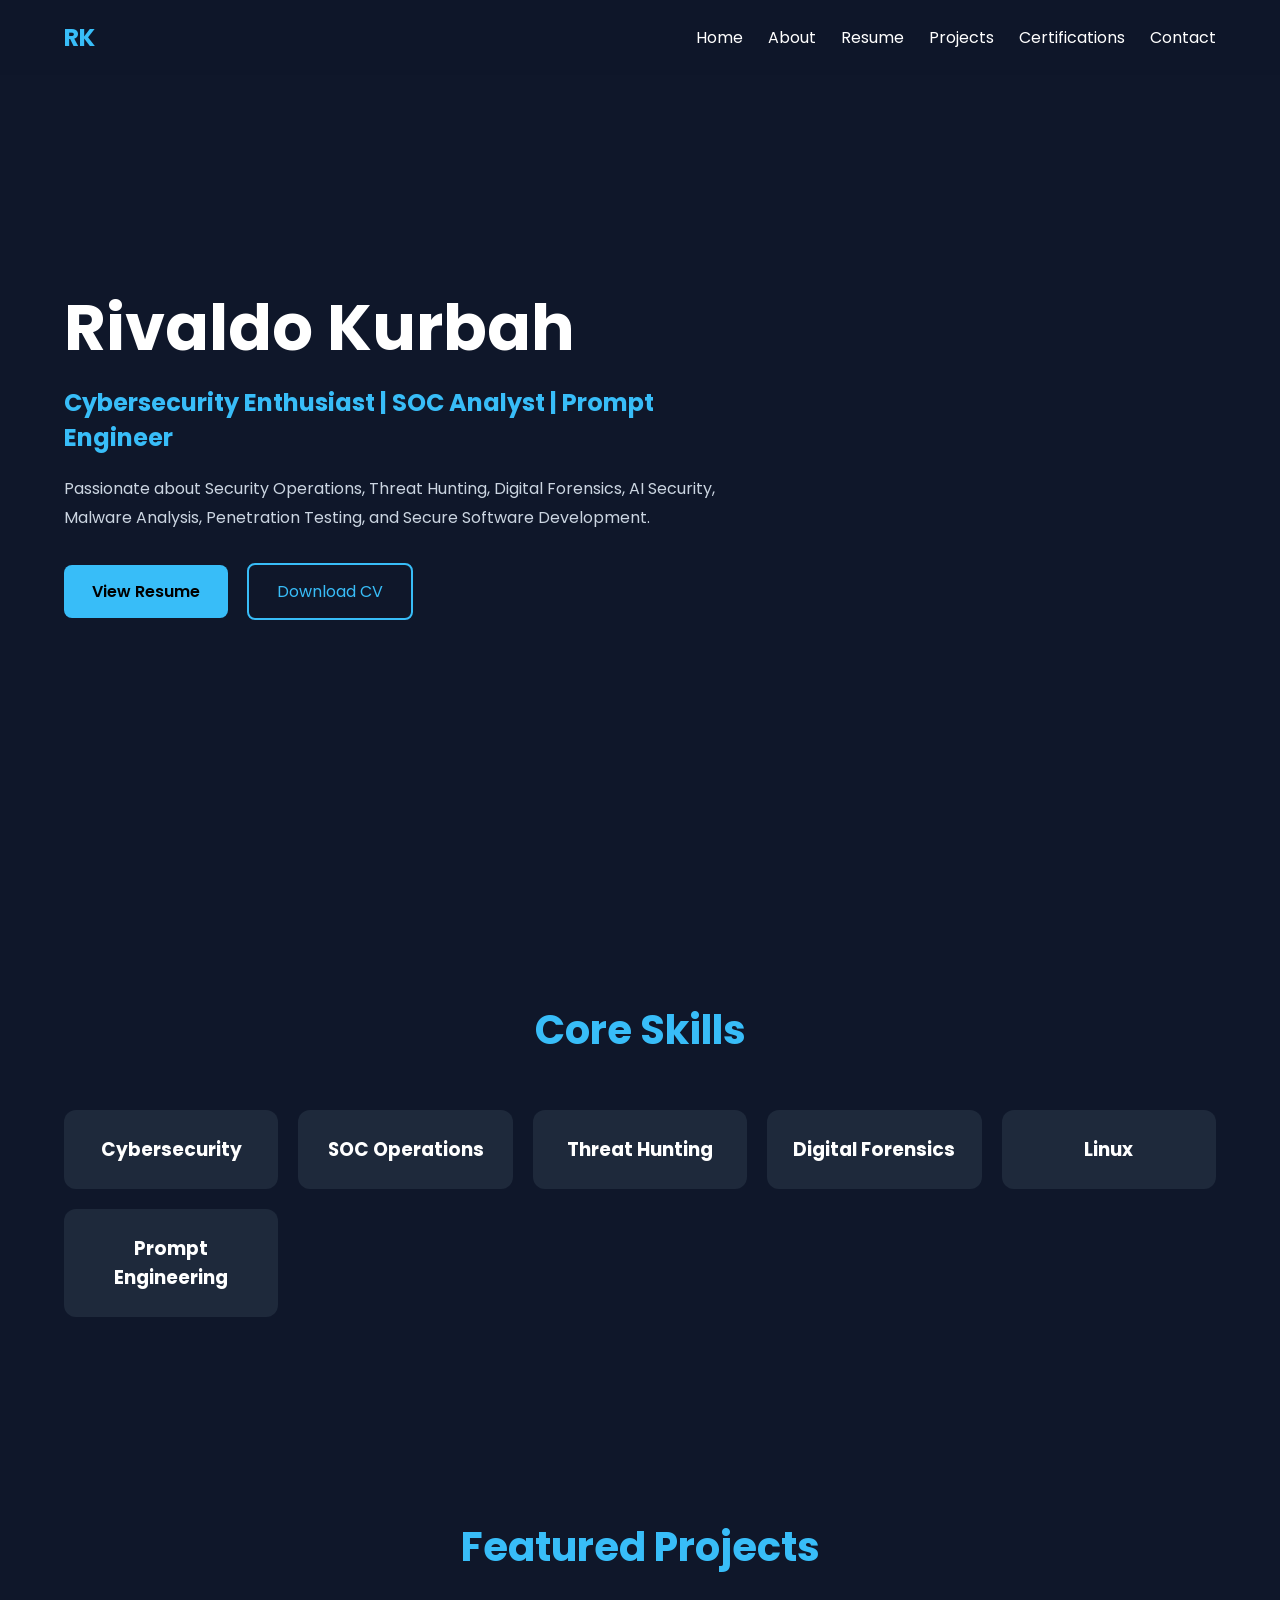
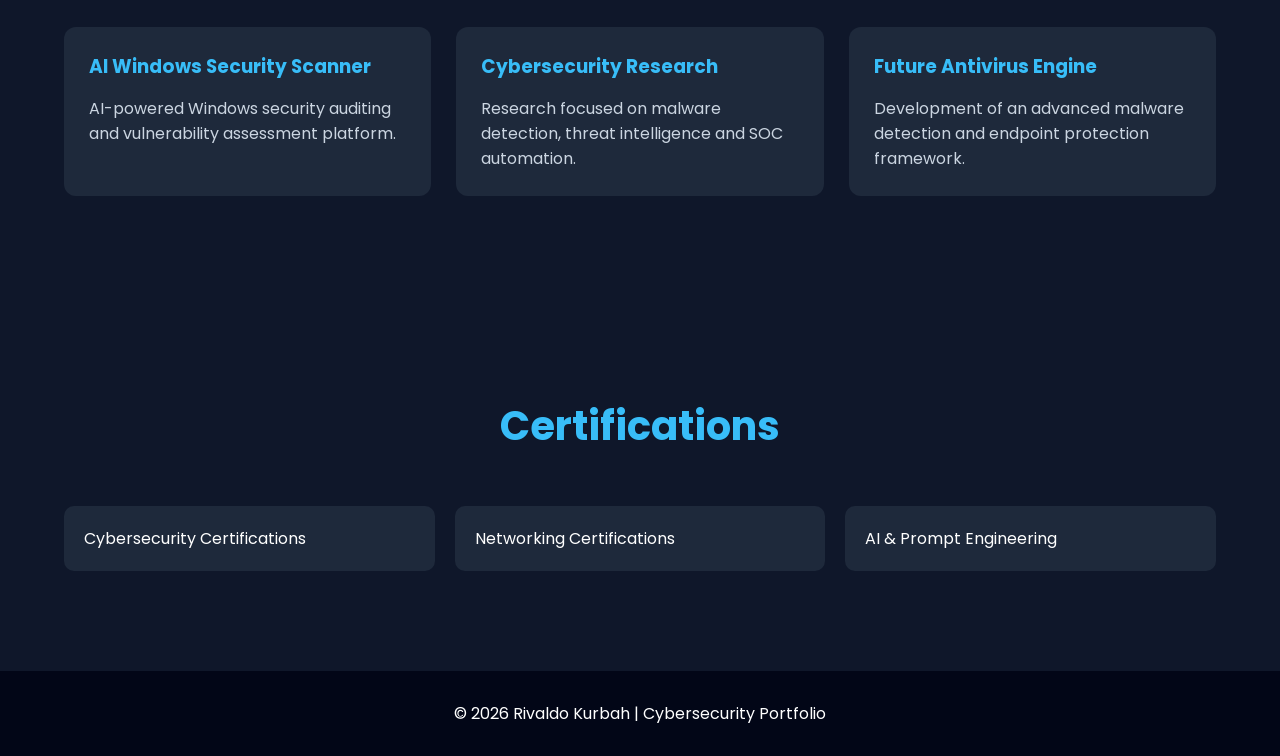
==== index.html @ 505490cd "Initial portfolio website" ====
<html lang="en">
<head>
    <meta charset="UTF-8">
    <meta name="viewport" content="width=device-width, initial-scale=1.0">
    <title>Rivaldo Kurbah | Cybersecurity Portfolio</title>

    <link href="https://fonts.googleapis.com/css2?family=Poppins:wght@300;400;500;600;700&display=swap" rel="stylesheet">

    <style>
        *{
            margin:0;
            padding:0;
            box-sizing:border-box;
            font-family:'Poppins',sans-serif;
        }

        body{
            background:#0f172a;
            color:#ffffff;
            overflow-x:hidden;
        }

        .container{
            width:90%;
            max-width:1200px;
            margin:auto;
        }

        header{
            position:fixed;
            width:100%;
            top:0;
            z-index:1000;
            background:rgba(15,23,42,0.95);
            backdrop-filter:blur(10px);
        }

        nav{
            display:flex;
            justify-content:space-between;
            align-items:center;
            padding:20px 0;
        }

        .logo{
            font-size:1.5rem;
            font-weight:700;
            color:#38bdf8;
        }

        .nav-links{
            display:flex;
            gap:25px;
        }

        .nav-links a{
            text-decoration:none;
            color:white;
            transition:.3s;
        }

        .nav-links a:hover{
            color:#38bdf8;
        }

        .hero{
            min-height:100vh;
            display:flex;
            align-items:center;
        }

        .hero-content{
            max-width:700px;
        }

        .hero h1{
            font-size:4rem;
            margin-bottom:10px;
        }

        .hero h2{
            color:#38bdf8;
            margin-bottom:20px;
        }

        .hero p{
            color:#cbd5e1;
            line-height:1.8;
            margin-bottom:30px;
        }

        .btn{
            display:inline-block;
            padding:14px 28px;
            border-radius:8px;
            text-decoration:none;
            margin-right:15px;
            transition:.3s;
        }

        .btn-primary{
            background:#38bdf8;
            color:#000;
            font-weight:600;
        }

        .btn-primary:hover{
            transform:translateY(-3px);
        }

        .btn-outline{
            border:2px solid #38bdf8;
            color:#38bdf8;
        }

        .btn-outline:hover{
            background:#38bdf8;
            color:black;
        }

        section{
            padding:100px 0;
        }

        .section-title{
            text-align:center;
            font-size:2.5rem;
            margin-bottom:50px;
            color:#38bdf8;
        }

        .skills{
            display:grid;
            grid-template-columns:repeat(auto-fit,minmax(200px,1fr));
            gap:20px;
        }

        .skill-card{
            background:#1e293b;
            padding:25px;
            border-radius:12px;
            text-align:center;
            transition:.3s;
        }

        .skill-card:hover{
            transform:translateY(-5px);
        }

        .projects{
            display:grid;
            grid-template-columns:repeat(auto-fit,minmax(300px,1fr));
            gap:25px;
        }

        .project-card{
            background:#1e293b;
            padding:25px;
            border-radius:12px;
        }

        .project-card h3{
            color:#38bdf8;
            margin-bottom:15px;
        }

        .project-card p{
            color:#cbd5e1;
        }

        .certs{
            display:grid;
            grid-template-columns:repeat(auto-fit,minmax(250px,1fr));
            gap:20px;
        }

        .cert-card{
            background:#1e293b;
            padding:20px;
            border-radius:10px;
        }

        footer{
            text-align:center;
            padding:30px;
            background:#020617;
        }

        @media(max-width:768px){
            .hero h1{
                font-size:2.5rem;
            }

            nav{
                flex-direction:column;
                gap:15px;
            }

            .nav-links{
                flex-wrap:wrap;
                justify-content:center;
            }
        }
    </style>
</head>

<body>

<header>
    <div class="container">
        <nav>
            <div class="logo">RK</div>

            <div class="nav-links">
                <a href="#home">Home</a>
                <a href="about.html">About</a>
                <a href="resume.html">Resume</a>
                <a href="projects.html">Projects</a>
                <a href="certifications.html">Certifications</a>
                <a href="contact.html">Contact</a>
            </div>
        </nav>
    </div>
</header>

<section class="hero" id="home">
    <div class="container">
        <div class="hero-content">

            <h1>Rivaldo Kurbah</h1>

            <h2>Cybersecurity Enthusiast | SOC Analyst | Prompt Engineer</h2>

            <p>
                Passionate about Security Operations, Threat Hunting,
                Digital Forensics, AI Security, Malware Analysis,
                Penetration Testing, and Secure Software Development.
            </p>

            <a href="resume.html" class="btn btn-primary">
                View Resume
            </a>

            <a href="assets/Rivaldo_Kurbah_CV.pdf" class="btn btn-outline">
                Download CV
            </a>

        </div>
    </div>
</section>

<section>
    <div class="container">

        <h2 class="section-title">Core Skills</h2>

        <div class="skills">

            <div class="skill-card">
                <h3>Cybersecurity</h3>
            </div>

            <div class="skill-card">
                <h3>SOC Operations</h3>
            </div>

            <div class="skill-card">
                <h3>Threat Hunting</h3>
            </div>

            <div class="skill-card">
                <h3>Digital Forensics</h3>
            </div>

            <div class="skill-card">
                <h3>Linux</h3>
            </div>

            <div class="skill-card">
                <h3>Prompt Engineering</h3>
            </div>

        </div>

    </div>
</section>

<section>
    <div class="container">

        <h2 class="section-title">Featured Projects</h2>

        <div class="projects">

            <div class="project-card">
                <h3>AI Windows Security Scanner</h3>
                <p>
                    AI-powered Windows security auditing and
                    vulnerability assessment platform.
                </p>
            </div>

            <div class="project-card">
                <h3>Cybersecurity Research</h3>
                <p>
                    Research focused on malware detection,
                    threat intelligence and SOC automation.
                </p>
            </div>

            <div class="project-card">
                <h3>Future Antivirus Engine</h3>
                <p>
                    Development of an advanced malware detection
                    and endpoint protection framework.
                </p>
            </div>

        </div>

    </div>
</section>

<section>
    <div class="container">

        <h2 class="section-title">Certifications</h2>

        <div class="certs">

            <div class="cert-card">
                Cybersecurity Certifications
            </div>

            <div class="cert-card">
                Networking Certifications
            </div>

            <div class="cert-card">
                AI & Prompt Engineering
            </div>

        </div>

    </div>
</section>

<footer>
    <p>© 2026 Rivaldo Kurbah | Cybersecurity Portfolio</p>
</footer>

</body>
</html>
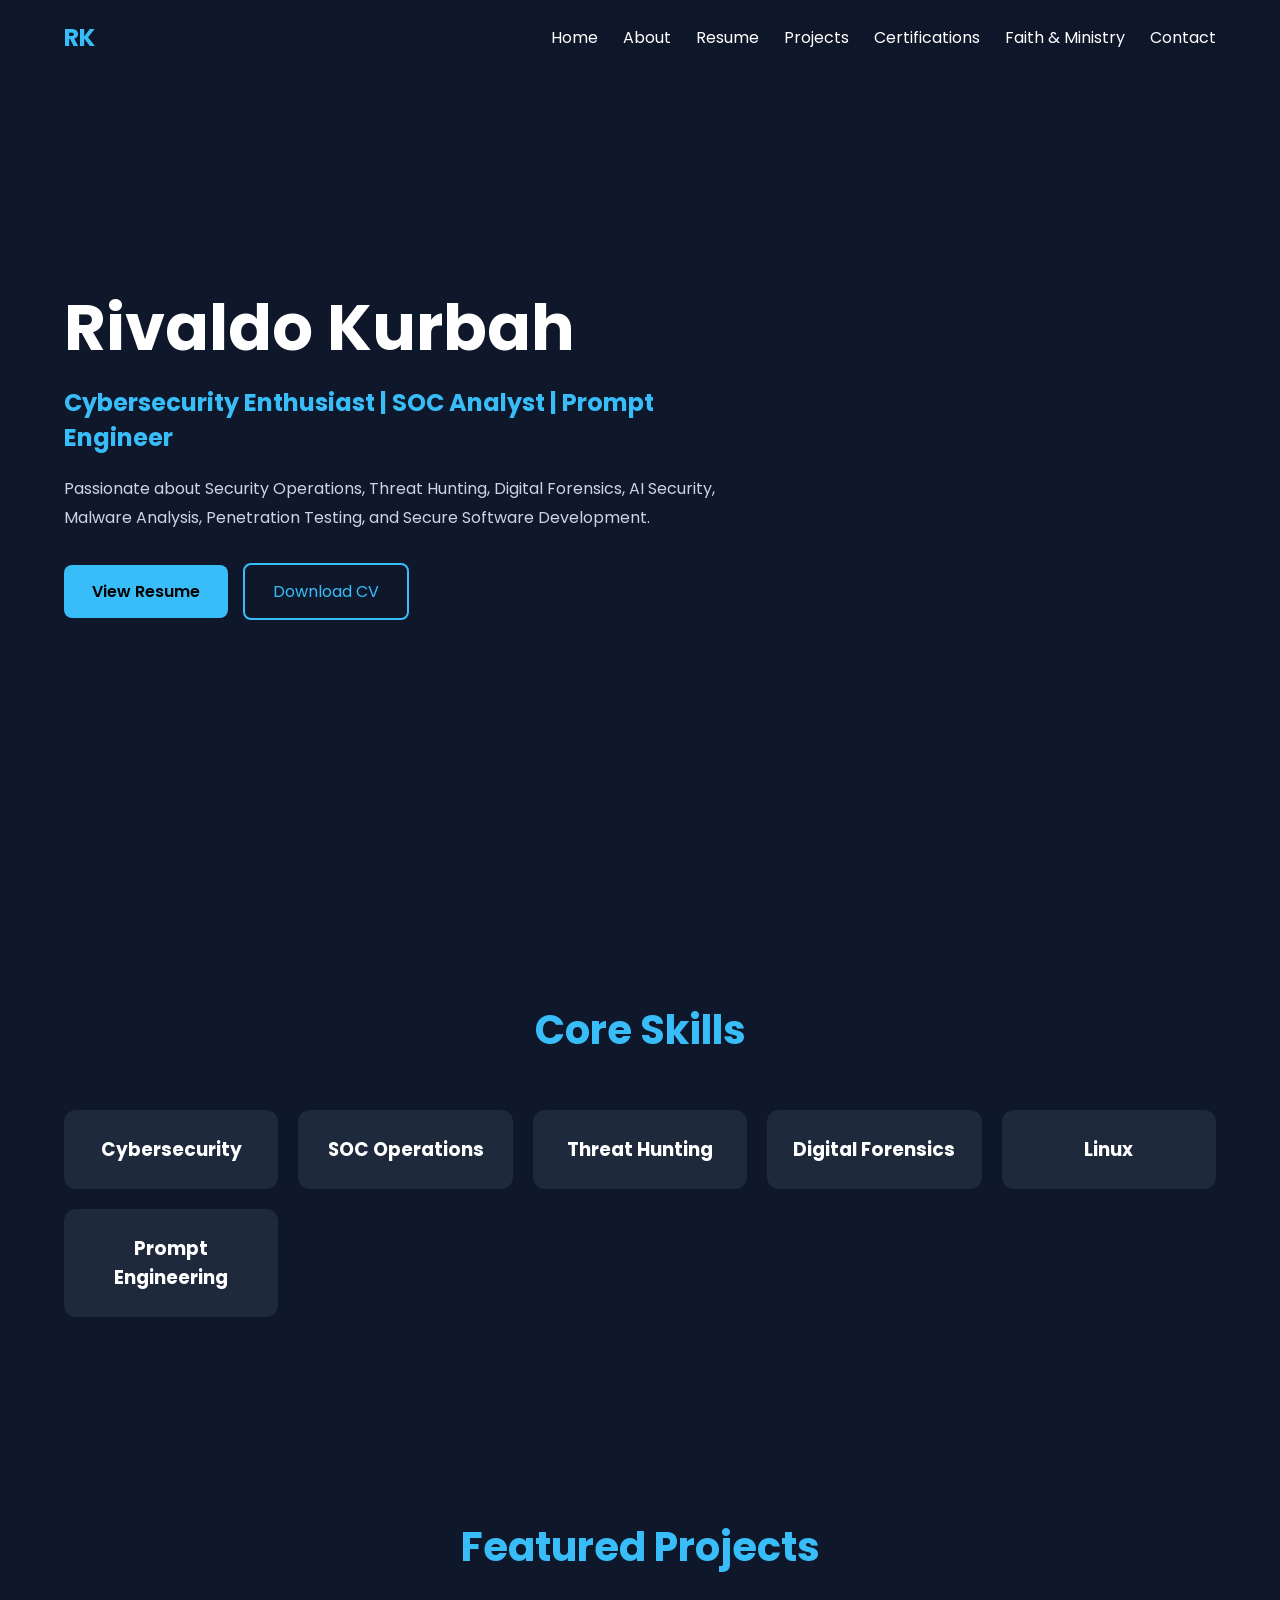
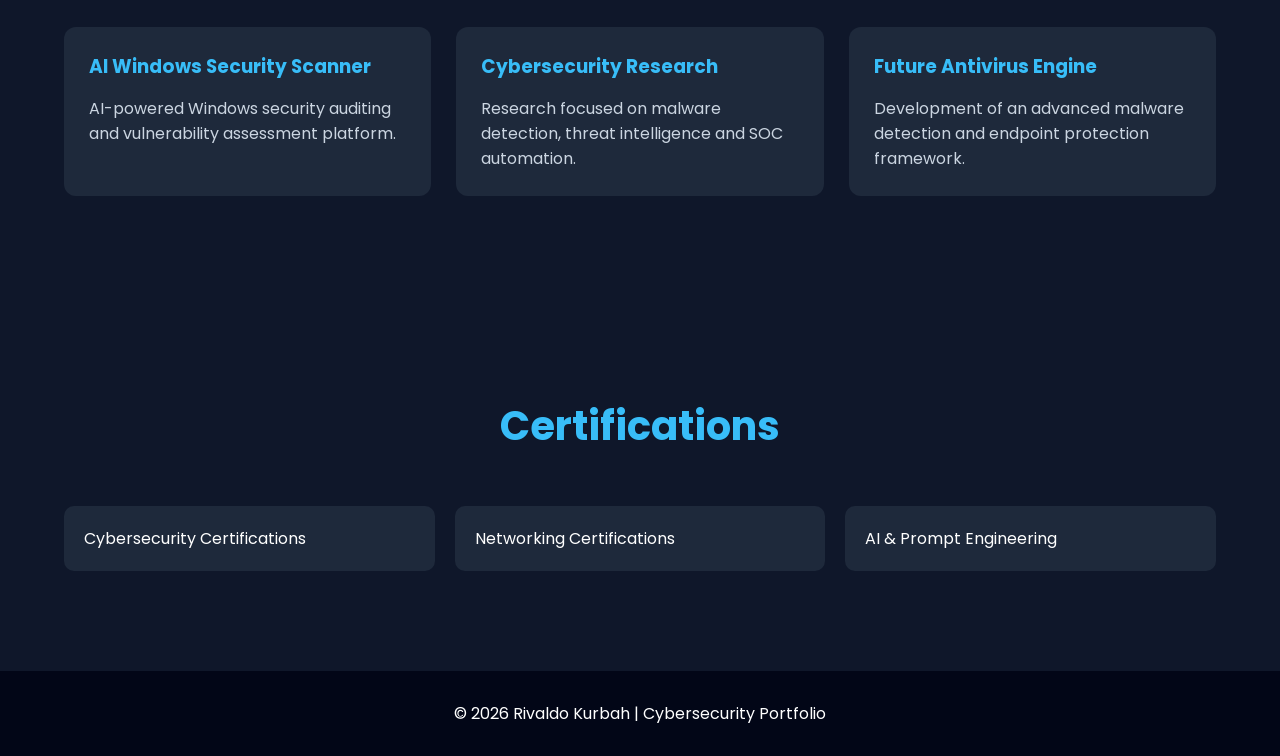
==== commit af669aae: "Add Faith & Ministry navigation across portfolio" ====
--- a/index.html
+++ b/index.html
@@ -7,347 +7,40 @@
     <link href="https://fonts.googleapis.com/css2?family=Poppins:wght@300;400;500;600;700&display=swap" rel="stylesheet">
 
     <style>
-        *{
-            margin:0;
-            padding:0;
-            box-sizing:border-box;
-            font-family:'Poppins',sans-serif;
-        }
-
-        body{
-            background:#0f172a;
-            color:#ffffff;
-            overflow-x:hidden;
-        }
-
-        .container{
-            width:90%;
-            max-width:1200px;
-            margin:auto;
-        }
-
-        header{
-            position:fixed;
-            width:100%;
-            top:0;
-            z-index:1000;
-            background:rgba(15,23,42,0.95);
-            backdrop-filter:blur(10px);
-        }
-
-        nav{
-            display:flex;
-            justify-content:space-between;
-            align-items:center;
-            padding:20px 0;
-        }
-
-        .logo{
-            font-size:1.5rem;
-            font-weight:700;
-            color:#38bdf8;
-        }
-
-        .nav-links{
-            display:flex;
-            gap:25px;
-        }
-
-        .nav-links a{
-            text-decoration:none;
-            color:white;
-            transition:.3s;
-        }
-
-        .nav-links a:hover{
-            color:#38bdf8;
-        }
-
-        .hero{
-            min-height:100vh;
-            display:flex;
-            align-items:center;
-        }
-
-        .hero-content{
-            max-width:700px;
-        }
-
-        .hero h1{
-            font-size:4rem;
-            margin-bottom:10px;
-        }
-
-        .hero h2{
-            color:#38bdf8;
-            margin-bottom:20px;
-        }
-
-        .hero p{
-            color:#cbd5e1;
-            line-height:1.8;
-            margin-bottom:30px;
-        }
-
-        .btn{
-            display:inline-block;
-            padding:14px 28px;
-            border-radius:8px;
-            text-decoration:none;
-            margin-right:15px;
-            transition:.3s;
-        }
-
-        .btn-primary{
-            background:#38bdf8;
-            color:#000;
-            font-weight:600;
-        }
-
-        .btn-primary:hover{
-            transform:translateY(-3px);
-        }
-
-        .btn-outline{
-            border:2px solid #38bdf8;
-            color:#38bdf8;
-        }
-
-        .btn-outline:hover{
-            background:#38bdf8;
-            color:black;
-        }
-
-        section{
-            padding:100px 0;
-        }
-
-        .section-title{
-            text-align:center;
-            font-size:2.5rem;
-            margin-bottom:50px;
-            color:#38bdf8;
-        }
-
-        .skills{
-            display:grid;
-            grid-template-columns:repeat(auto-fit,minmax(200px,1fr));
-            gap:20px;
-        }
-
-        .skill-card{
-            background:#1e293b;
-            padding:25px;
-            border-radius:12px;
-            text-align:center;
-            transition:.3s;
-        }
-
-        .skill-card:hover{
-            transform:translateY(-5px);
-        }
-
-        .projects{
-            display:grid;
-            grid-template-columns:repeat(auto-fit,minmax(300px,1fr));
-            gap:25px;
-        }
-
-        .project-card{
-            background:#1e293b;
-            padding:25px;
-            border-radius:12px;
-        }
-
-        .project-card h3{
-            color:#38bdf8;
-            margin-bottom:15px;
-        }
-
-        .project-card p{
-            color:#cbd5e1;
-        }
-
-        .certs{
-            display:grid;
-            grid-template-columns:repeat(auto-fit,minmax(250px,1fr));
-            gap:20px;
-        }
-
-        .cert-card{
-            background:#1e293b;
-            padding:20px;
-            border-radius:10px;
-        }
-
-        footer{
-            text-align:center;
-            padding:30px;
-            background:#020617;
-        }
-
-        @media(max-width:768px){
-            .hero h1{
-                font-size:2.5rem;
-            }
-
-            nav{
-                flex-direction:column;
-                gap:15px;
-            }
-
-            .nav-links{
-                flex-wrap:wrap;
-                justify-content:center;
-            }
-        }
+        *{margin:0;padding:0;box-sizing:border-box;font-family:'Poppins',sans-serif}
+        body{background:#0f172a;color:#ffffff;overflow-x:hidden}
+        .container{width:90%;max-width:1200px;margin:auto}
+        header{position:fixed;width:100%;top:0;z-index:1000;background:rgba(15,23,42,0.95);backdrop-filter:blur(10px)}
+        nav{display:flex;justify-content:space-between;align-items:center;padding:20px 0}
+        .logo{font-size:1.5rem;font-weight:700;color:#38bdf8}
+        .nav-links{display:flex;gap:25px}
+        .nav-links a{text-decoration:none;color:white;transition:.3s}
+        .nav-links a:hover{color:#38bdf8}
+        .hero{min-height:100vh;display:flex;align-items:center}
+        .hero-content{max-width:700px}
+        .hero h1{font-size:4rem;margin-bottom:10px}
+        .hero h2{color:#38bdf8;margin-bottom:20px}
+        .hero p{color:#cbd5e1;line-height:1.8;margin-bottom:30px}
+        .btn{display:inline-block;padding:14px 28px;border-radius:8px;text-decoration:none;margin-right:15px;transition:.3s}
+        .btn-primary{background:#38bdf8;color:#000;font-weight:600}.btn-primary:hover{transform:translateY(-3px)}
+        .btn-outline{border:2px solid #38bdf8;color:#38bdf8}.btn-outline:hover{background:#38bdf8;color:black}
+        section{padding:100px 0}.section-title{text-align:center;font-size:2.5rem;margin-bottom:50px;color:#38bdf8}
+        .skills{display:grid;grid-template-columns:repeat(auto-fit,minmax(200px,1fr));gap:20px}
+        .skill-card{background:#1e293b;padding:25px;border-radius:12px;text-align:center;transition:.3s}.skill-card:hover{transform:translateY(-5px)}
+        .projects{display:grid;grid-template-columns:repeat(auto-fit,minmax(300px,1fr));gap:25px}
+        .project-card{background:#1e293b;padding:25px;border-radius:12px}.project-card h3{color:#38bdf8;margin-bottom:15px}.project-card p{color:#cbd5e1}
+        .certs{display:grid;grid-template-columns:repeat(auto-fit,minmax(250px,1fr));gap:20px}.cert-card{background:#1e293b;padding:20px;border-radius:10px}
+        footer{text-align:center;padding:30px;background:#020617}
+        @media(max-width:768px){.hero h1{font-size:2.5rem}nav{flex-direction:column;gap:15px}.nav-links{flex-wrap:wrap;justify-content:center}}
     </style>
 </head>
-
 <body>
-
-<header>
-    <div class="container">
-        <nav>
-            <div class="logo">RK</div>
-
-            <div class="nav-links">
-                <a href="#home">Home</a>
-                <a href="about.html">About</a>
-                <a href="resume.html">Resume</a>
-                <a href="projects.html">Projects</a>
-                <a href="certifications.html">Certifications</a>
-                <a href="contact.html">Contact</a>
-            </div>
-        </nav>
-    </div>
-</header>
-
-<section class="hero" id="home">
-    <div class="container">
-        <div class="hero-content">
-
-            <h1>Rivaldo Kurbah</h1>
-
-            <h2>Cybersecurity Enthusiast | SOC Analyst | Prompt Engineer</h2>
-
-            <p>
-                Passionate about Security Operations, Threat Hunting,
-                Digital Forensics, AI Security, Malware Analysis,
-                Penetration Testing, and Secure Software Development.
-            </p>
-
-            <a href="resume.html" class="btn btn-primary">
-                View Resume
-            </a>
-
-            <a href="assets/Rivaldo_Kurbah_CV.pdf" class="btn btn-outline">
-                Download CV
-            </a>
-
-        </div>
-    </div>
-</section>
-
-<section>
-    <div class="container">
-
-        <h2 class="section-title">Core Skills</h2>
-
-        <div class="skills">
-
-            <div class="skill-card">
-                <h3>Cybersecurity</h3>
-            </div>
-
-            <div class="skill-card">
-                <h3>SOC Operations</h3>
-            </div>
-
-            <div class="skill-card">
-                <h3>Threat Hunting</h3>
-            </div>
-
-            <div class="skill-card">
-                <h3>Digital Forensics</h3>
-            </div>
-
-            <div class="skill-card">
-                <h3>Linux</h3>
-            </div>
-
-            <div class="skill-card">
-                <h3>Prompt Engineering</h3>
-            </div>
-
-        </div>
-
-    </div>
-</section>
-
-<section>
-    <div class="container">
-
-        <h2 class="section-title">Featured Projects</h2>
-
-        <div class="projects">
-
-            <div class="project-card">
-                <h3>AI Windows Security Scanner</h3>
-                <p>
-                    AI-powered Windows security auditing and
-                    vulnerability assessment platform.
-                </p>
-            </div>
-
-            <div class="project-card">
-                <h3>Cybersecurity Research</h3>
-                <p>
-                    Research focused on malware detection,
-                    threat intelligence and SOC automation.
-                </p>
-            </div>
-
-            <div class="project-card">
-                <h3>Future Antivirus Engine</h3>
-                <p>
-                    Development of an advanced malware detection
-                    and endpoint protection framework.
-                </p>
-            </div>
-
-        </div>
-
-    </div>
-</section>
-
-<section>
-    <div class="container">
-
-        <h2 class="section-title">Certifications</h2>
-
-        <div class="certs">
-
-            <div class="cert-card">
-                Cybersecurity Certifications
-            </div>
-
-            <div class="cert-card">
-                Networking Certifications
-            </div>
-
-            <div class="cert-card">
-                AI & Prompt Engineering
-            </div>
-
-        </div>
-
-    </div>
-</section>
-
-<footer>
-    <p>© 2026 Rivaldo Kurbah | Cybersecurity Portfolio</p>
-</footer>
-
-</body>
-</html>+<header><div class="container"><nav><div class="logo">RK</div><div class="nav-links">
+<a href="#home">Home</a><a href="about.html">About</a><a href="resume.html">Resume</a><a href="projects.html">Projects</a><a href="certifications.html">Certifications</a><a href="faith-creative-ministry.html">Faith &amp; Ministry</a><a href="contact.html">Contact</a>
+</div></nav></div></header>
+<section class="hero" id="home"><div class="container"><div class="hero-content"><h1>Rivaldo Kurbah</h1><h2>Cybersecurity Enthusiast | SOC Analyst | Prompt Engineer</h2><p>Passionate about Security Operations, Threat Hunting, Digital Forensics, AI Security, Malware Analysis, Penetration Testing, and Secure Software Development.</p><a href="resume.html" class="btn btn-primary">View Resume</a><a href="assets/Rivaldo_Kurbah_CV.pdf" class="btn btn-outline">Download CV</a></div></div></section>
+<section><div class="container"><h2 class="section-title">Core Skills</h2><div class="skills"><div class="skill-card"><h3>Cybersecurity</h3></div><div class="skill-card"><h3>SOC Operations</h3></div><div class="skill-card"><h3>Threat Hunting</h3></div><div class="skill-card"><h3>Digital Forensics</h3></div><div class="skill-card"><h3>Linux</h3></div><div class="skill-card"><h3>Prompt Engineering</h3></div></div></div></section>
+<section><div class="container"><h2 class="section-title">Featured Projects</h2><div class="projects"><div class="project-card"><h3>AI Windows Security Scanner</h3><p>AI-powered Windows security auditing and vulnerability assessment platform.</p></div><div class="project-card"><h3>Cybersecurity Research</h3><p>Research focused on malware detection, threat intelligence and SOC automation.</p></div><div class="project-card"><h3>Future Antivirus Engine</h3><p>Development of an advanced malware detection and endpoint protection framework.</p></div></div></div></section>
+<section><div class="container"><h2 class="section-title">Certifications</h2><div class="certs"><div class="cert-card">Cybersecurity Certifications</div><div class="cert-card">Networking Certifications</div><div class="cert-card">AI &amp; Prompt Engineering</div></div></div></section>
+<footer><p>© 2026 Rivaldo Kurbah | Cybersecurity Portfolio</p></footer>
+</body></html>
